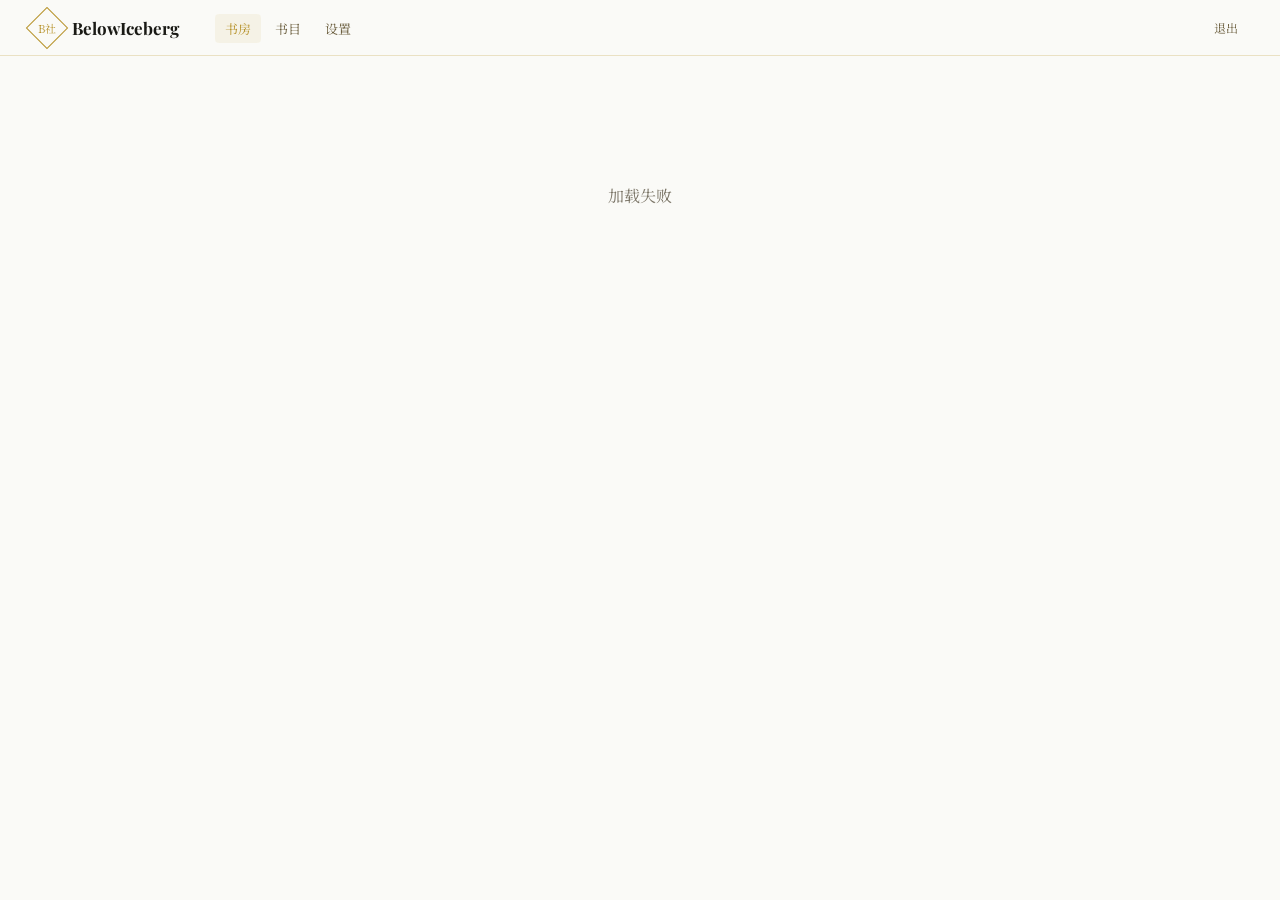
==== library/index.html @ ac719708 "feat(library): wire /library/ to /api/library (continue reading, stats, my notes)" ====
<!DOCTYPE html>
<html lang="zh">
<head>
<meta charset="UTF-8">
<meta name="viewport" content="width=device-width, initial-scale=1.0">
<title>B社 · 你的书房 · Library</title>
<link rel="stylesheet" href="styles.css">
</head>
<body>
<nav class="lib-nav">
  <a href="/" class="lib-brand">
    <div class="seal"><span>B社</span></div>
    <span class="brand-en">BelowIceberg</span>
  </a>
  <ul class="lib-nav-links">
    <li><a href="/library" class="active">书房</a></li>
    <li><a href="/">书目</a></li>
    <li><a href="/settings">设置</a></li>
  </ul>
  <a href="#" id="lib-logout" class="lib-nav-cta">退出</a>
</nav>

<main class="lib-page">
  <div id="lib-loading" style="text-align:center;padding:80px 20px;color:#7a7466">加载中…</div>
  <div id="lib-root" hidden></div>
</main>

<script>
(async () => {
  const r = await fetch('/api/library', { credentials: 'same-origin' });
  if (r.status === 401) { location.href = '/login/?next=/library/'; return; }
  if (!r.ok) { document.getElementById('lib-loading').textContent = '加载失败'; return; }
  const data = await r.json();
  document.getElementById('lib-loading').remove();
  const root = document.getElementById('lib-root');
  root.hidden = false;

  // Continue reading
  const cur = data.current;
  const continueHtml = cur
    ? `<section class="lib-continue">
         <div class="lib-eyebrow">CONTINUE · 继续阅读</div>
         <h2 class="lib-cur-title">${escapeHtml(cur.book_slug.replace('gatsby','The Great Gatsby'))}</h2>
         <p class="lib-cur-pos">第 ${cur.chapter} 章 · 第 ${cur.section} 节</p>
         <a class="lib-cta" href="/${cur.book_slug}#ch${cur.chapter}s${cur.section}">继续阅读 →</a>
       </section>`
    : `<section class="lib-continue lib-empty">
         <p>你还没有开始阅读。<a href="/gatsby">从《了不起的盖茨比》开始 →</a></p>
       </section>`;

  // Stats
  const s = data.stats;
  const statsHtml = `
    <section class="lib-stats">
      <div><span class="num">${s.sessions}</span><span class="lbl">阅读天数</span></div>
      <div><span class="num">${s.streak_days}</span><span class="lbl">连续阅读</span></div>
      <div><span class="num">${data.all_my_notes.length}</span><span class="lbl">我的注解</span></div>
    </section>`;

  // Notes
  const byBook = {};
  for (const n of data.all_my_notes) (byBook[n.book_slug] ||= []).push(n);
  const notesHtml = Object.keys(byBook).length === 0
    ? `<section class="lib-notes lib-empty"><p>暂无注解。在书中选中文字后调用 AI 即可保存。</p></section>`
    : `<section class="lib-notes">
         <div class="lib-eyebrow">MY NOTES · 我的注解</div>
         ${Object.entries(byBook).map(([slug, list]) => `
           <h3 class="lib-notes-book">${escapeHtml(slug)}</h3>
           <ul class="lib-notes-list">
             ${list.map(n => `
               <li class="lib-note lib-note-${n.category}">
                 <span class="lib-note-cat">${({vocab:'词汇',grammar:'语法',structure:'句子结构'})[n.category]}</span>
                 <span class="lib-note-term">${escapeHtml(n.selectedText)}</span>
                 <div class="lib-note-body">${escapeHtml(n.responseMarkdown).slice(0,240)}${n.responseMarkdown.length > 240 ? '…' : ''}</div>
                 <a class="lib-note-src" href="/${slug}#${n.paraId}">跳转到原文 →</a>
               </li>`).join('')}
           </ul>`).join('')}
       </section>`;

  root.innerHTML = continueHtml + statsHtml + notesHtml;

  document.getElementById('lib-logout').onclick = async (e) => {
    e.preventDefault();
    await fetch('/api/auth/logout', { method:'POST', credentials:'same-origin' });
    location.href = '/';
  };
})();

function escapeHtml(s){return String(s).replace(/[&<>"']/g,c=>({'&':'&amp;','<':'&lt;','>':'&gt;','"':'&quot;',"'":'&#39;'}[c]));}
</script>
</body>
</html>
---- library/styles.css ----
/* Library page — extends home/styles.css with library-specific bits. */
@import url('https://fonts.googleapis.com/css2?family=Playfair+Display:ital,wght@0,400;0,700;1,400&family=Lora:ital,wght@0,400;0,500;1,400&family=Noto+Serif+SC:wght@300;400;700&family=JetBrains+Mono:wght@400;500&display=swap');

:root {
  --bg: #fafaf7; --bg2: #f2efe7; --bg3: #e8e4d8; --bg4: #ded9cb;
  --gold: #b8942e; --gold-dim: rgba(184,148,46,0.40);
  --gold-mid: rgba(184,148,46,0.18); --gold-pale: rgba(184,148,46,0.08);
  --border: rgba(184,148,46,0.25);
  --ink: #1a1a15; --text: #2d2a20; --text2: #6b5e3e; --text3: #a89870;
  --vocab: #3a7bb5; --gram: #3a8b5e; --syntax: #7a4f9b;
  --lit: #c45a3a; --cult: #3a7a8b; --style-c: #7a7a3a;
}

* { box-sizing: border-box; margin: 0; padding: 0; }
html, body {
  background: var(--bg); color: var(--text);
  font-family: 'Lora','Noto Serif SC',serif;
  min-height: 100vh;
}

/* Nav — same shape as the home page nav */
.lb-nav {
  position: sticky; top: 0; z-index: 100;
  height: 56px;
  display: flex; align-items: center; gap: 18px;
  padding: 0 32px;
  border-bottom: 0.5px solid var(--border);
  background: rgba(250,250,247,0.92);
  backdrop-filter: blur(12px);
}
.lb-nav .seal {
  width: 30px; height: 30px;
  border: 1px solid var(--gold); transform: rotate(45deg);
  display: flex; align-items: center; justify-content: center;
}
.lb-nav .seal span {
  font-family: 'Noto Serif SC',serif; font-size: 11px;
  color: var(--gold); transform: rotate(-45deg);
  letter-spacing: -0.02em;
}
.lb-nav .brand-en {
  font-family: 'Playfair Display',serif;
  font-size: 17px; font-weight: 700; color: var(--ink);
  margin-left: 10px;
}
.lb-nav .links {
  display: flex; gap: 4px; margin-left: 18px;
}
.lb-nav .links a {
  font-family: 'Noto Serif SC',serif;
  font-size: 13px; color: var(--text2);
  padding: 5px 10px; border-radius: 4px;
  text-decoration: none; cursor: pointer;
  transition: color 0.18s, background 0.18s;
}
.lb-nav .links a:hover { color: var(--gold); background: var(--gold-pale); }
.lb-nav .links a.active { color: var(--gold); background: var(--gold-pale); }
.lb-nav .user {
  margin-left: auto;
  display: flex; align-items: center; gap: 10px;
}
.lb-nav .user .name {
  font-family: 'Noto Serif SC',serif; font-size: 12px;
  color: var(--text2); letter-spacing: 0.05em;
}
.lb-nav .avatar {
  width: 30px; height: 30px; border-radius: 50%;
  background: linear-gradient(150deg, #e8d8b8, #b8942e);
  display: flex; align-items: center; justify-content: center;
  color: var(--bg); font-family: 'Playfair Display',serif;
  font-size: 12px; font-weight: 700; border: 0.5px solid var(--border);
}

/* Page wrap with parchment texture */
.lb-page {
  position: relative;
  background:
    radial-gradient(ellipse at 50% 5%, rgba(184,148,46,0.06) 0%, transparent 60%),
    var(--bg);
}
.lb-page::before {
  content: ''; position: absolute; inset: 0; pointer-events: none;
  background-image: repeating-linear-gradient(0deg, transparent, transparent 60px,
    rgba(184,148,46,0.03) 60px, rgba(184,148,46,0.03) 61px);
}
.lb-wrap {
  position: relative; z-index: 1;
  max-width: 1120px; margin: 0 auto;
  padding: 48px 32px 64px;
  display: flex; flex-direction: column; gap: 36px;
}

/* Header */
.lb-header { display: flex; flex-direction: column; gap: 8px; }
.lb-eyebrow {
  font-family: 'JetBrains Mono',monospace;
  font-size: 11px; letter-spacing: 0.25em;
  text-transform: uppercase; color: var(--gold);
}
.lb-h1 {
  font-family: 'Playfair Display',serif; font-weight: 700;
  font-size: 44px; color: var(--ink);
  letter-spacing: -0.02em; line-height: 1.05;
}
.lb-h1-zh {
  font-family: 'Noto Serif SC',serif;
  font-size: 15px; color: var(--gold);
  letter-spacing: 0.18em;
}

/* Filter chips */
.lb-chips {
  display: flex; gap: 6px; flex-wrap: wrap;
  border-bottom: 0.5px solid var(--border);
  padding-bottom: 14px;
}
.lb-chip {
  font-family: 'Noto Serif SC',serif;
  font-size: 13px; color: var(--text2);
  padding: 7px 14px; border-radius: 4px;
  background: transparent;
  border: 0.5px solid var(--border);
  cursor: pointer; user-select: none;
  white-space: nowrap;
  display: inline-flex; align-items: center; gap: 6px;
  transition: color 0.18s, background 0.18s, border-color 0.18s;
}
.lb-chip:hover { color: var(--gold); border-color: var(--gold); }
.lb-chip.active {
  color: var(--bg); background: var(--gold); border-color: var(--gold);
}
.lb-chip .count {
  font-family: 'JetBrains Mono',monospace;
  font-size: 10px; letter-spacing: 0.08em;
  opacity: 0.7;
}

/* Section block (header + content) */
.lb-section { display: flex; flex-direction: column; gap: 18px; }
.lb-sec-head {
  display: flex; align-items: baseline; gap: 14px;
  padding-bottom: 8px;
  border-bottom: 0.5px solid var(--border);
}
.lb-sec-head .num {
  font-family: 'Playfair Display',serif;
  font-size: 11px; color: var(--gold);
  letter-spacing: 0.25em; text-transform: uppercase;
  white-space: nowrap;
}
.lb-sec-head .name {
  font-family: 'Noto Serif SC',serif;
  font-size: 15px; color: var(--ink);
  white-space: nowrap;
}
.lb-sec-head .meta {
  margin-left: auto;
  font-family: 'JetBrains Mono',monospace;
  font-size: 10px; color: var(--text3); letter-spacing: 0.1em;
  white-space: nowrap;
}

/* Currently-reading hero */
.lb-hero {
  display: grid; grid-template-columns: 240px 1fr;
  gap: 36px; align-items: start;
}
.lb-cover {
  aspect-ratio: 2/3; border-radius: 8px; overflow: hidden;
  position: relative; border: 0.5px solid var(--border);
  box-shadow: -3px 3px 0 var(--gold-dim), 0 12px 40px rgba(44,36,20,0.15);
}
.lb-cover img {
  position: absolute; inset: 0; width: 100%; height: 100%;
  object-fit: cover;
}
.lb-cover .plate {
  position: absolute; left: 9%; right: 9%; bottom: 13%;
  background: rgba(250,250,247,0.95);
  border: 0.5px solid var(--border);
  border-radius: 4px; padding: 10px 12px;
  text-align: center;
  box-shadow: 0 2px 12px rgba(44,36,20,0.18);
  backdrop-filter: blur(2px);
}
.lb-cover .plate .en {
  font-family: 'Playfair Display',serif;
  font-size: 13px; font-weight: 700; color: var(--ink);
  line-height: 1.2;
}
.lb-cover .plate .zh {
  font-family: 'Noto Serif SC',serif;
  font-size: 9px; color: var(--gold);
  letter-spacing: 0.1em; margin-top: 3px;
}

.lb-hero-meta { display: flex; flex-direction: column; gap: 18px; }
.lb-hero-meta .title-en {
  font-family: 'Playfair Display',serif; font-weight: 700;
  font-size: 32px; color: var(--ink); letter-spacing: -0.01em;
  line-height: 1.1;
}
.lb-hero-meta .title-zh {
  font-family: 'Noto Serif SC',serif;
  font-size: 14px; color: var(--gold);
  letter-spacing: 0.15em; margin-top: 4px;
}
.lb-hero-meta .author {
  font-family: 'Lora',serif; font-style: italic;
  font-size: 13px; color: var(--text2); margin-top: 4px;
}
.lb-hero-meta .cursor {
  font-family: 'Noto Serif SC',serif;
  font-size: 13px; color: var(--text2); line-height: 1.7;
}
.lb-hero-meta .cursor strong {
  color: var(--ink); font-weight: 700;
}

/* Chapter meter */
.lb-meter { display: flex; flex-direction: column; gap: 8px; }
.lb-meter .row { display: flex; gap: 4px; align-items: center; }
.lb-meter .seg {
  height: 6px; border-radius: 2px; flex: 1;
  background: var(--bg3);
  position: relative; overflow: hidden;
}
.lb-meter .seg.done { background: var(--gold); }
.lb-meter .seg.now::after {
  content: ''; position: absolute; inset: 0;
  background: linear-gradient(to right, var(--gold) 0%, var(--gold) 65%, transparent 65%);
}
.lb-meter .meta {
  display: flex; justify-content: space-between;
  font-family: 'JetBrains Mono',monospace;
  font-size: 10px; color: var(--text3); letter-spacing: 0.1em;
}

/* CTAs */
.lb-ctas { display: flex; gap: 12px; flex-wrap: wrap; align-items: center; }
.lb-cta {
  display: inline-flex; align-items: center; gap: 8px;
  font-family: 'Noto Serif SC',serif;
  font-size: 14px; color: var(--bg);
  background: var(--gold);
  padding: 11px 22px; border-radius: 4px;
  text-decoration: none; cursor: pointer; border: none;
  transition: opacity 0.18s, transform 0.18s;
  white-space: nowrap;
}
.lb-cta:hover { opacity: 0.88; transform: translateY(-2px); }
.lb-cta-outline {
  background: transparent; color: var(--text);
  border: 0.5px solid var(--border);
}
.lb-cta-outline:hover { border-color: var(--gold); background: var(--gold-pale); }
.lb-cta-small { padding: 7px 14px; font-size: 12px; }

/* Shelf row for upcoming/finished books */
.lb-shelf {
  display: grid; grid-template-columns: repeat(4, 1fr); gap: 22px;
}
.lb-shelf .book {
  display: flex; flex-direction: column; gap: 10px;
}
.lb-shelf .ph {
  aspect-ratio: 2/3; border-radius: 8px; overflow: hidden;
  position: relative; border: 0.5px solid var(--border);
  box-shadow: -3px 3px 0 var(--gold-dim), 0 8px 24px rgba(44,36,20,0.1);
  display: flex; flex-direction: column; align-items: center; justify-content: center;
  text-align: center; padding: 18px;
  opacity: 0.75;
  transition: opacity 0.2s, transform 0.2s;
  cursor: pointer;
}
.lb-shelf .book:hover .ph { opacity: 1; transform: translateY(-3px); }
.lb-shelf .ph.tint-henry  { background: linear-gradient(150deg,#f0f0e8 0%,#e8e8d8 60%,#d8d8c0 100%); }
.lb-shelf .ph.tint-sun    { background: linear-gradient(150deg,#f5ede0 0%,#edd8c0 60%,#e0c8a8 100%); }
.lb-shelf .ph.tint-falcon { background: linear-gradient(150deg,#e8f0ee 0%,#d0e8e0 60%,#b8d8cc 100%); }
.lb-shelf .ph .en {
  font-family: 'Playfair Display',serif; font-weight: 700;
  font-size: 15px; color: var(--ink); line-height: 1.3;
}
.lb-shelf .ph .zh {
  font-family: 'Noto Serif SC',serif; font-size: 11px;
  color: var(--gold); letter-spacing: 0.08em; margin-top: 5px;
}
.lb-shelf .ph .soon {
  position: absolute; bottom: 12px; left: 0; right: 0; text-align: center;
  font-family: 'JetBrains Mono',monospace;
  font-size: 9px; letter-spacing: 0.18em;
  text-transform: uppercase; color: var(--text3);
}
.lb-shelf .meta {
  display: flex; flex-direction: column; gap: 2px;
}
.lb-shelf .meta .en {
  font-family: 'Lora',serif; font-size: 13px;
  color: var(--text); font-weight: 500;
}
.lb-shelf .meta .zh {
  font-family: 'Noto Serif SC',serif; font-size: 11px;
  color: var(--text2); letter-spacing: 0.05em;
}

/* Stats strip */
.lb-stats {
  display: grid; grid-template-columns: repeat(4, 1fr); gap: 14px;
}
.lb-stat {
  background: var(--bg2);
  border: 0.5px solid var(--border);
  border-radius: 8px;
  padding: 18px 20px;
  display: flex; flex-direction: column; gap: 4px;
}
.lb-stat .num {
  font-family: 'Playfair Display',serif; font-weight: 700;
  font-size: 30px; color: var(--ink); line-height: 1;
}
.lb-stat .num small {
  font-family: 'JetBrains Mono',monospace;
  font-size: 13px; color: var(--text3); margin-left: 4px;
  font-weight: 400; letter-spacing: 0.05em;
}
.lb-stat .lbl {
  font-family: 'Noto Serif SC',serif;
  font-size: 12px; color: var(--text2); letter-spacing: 0.05em;
}

/* Bookmarks list */
.lb-bms {
  display: grid; grid-template-columns: 1fr 1fr; gap: 14px;
}
.lb-bm {
  background: var(--bg2);
  border: 0.5px solid var(--border);
  border-radius: 8px;
  padding: 16px 18px;
  display: flex; flex-direction: column; gap: 8px;
  cursor: pointer;
  transition: border-color 0.18s, transform 0.18s, box-shadow 0.18s;
}
.lb-bm:hover {
  border-color: var(--gold);
  transform: translateY(-2px);
  box-shadow: 0 8px 24px rgba(184,148,46,0.1);
}
.lb-bm .row { display: flex; align-items: center; gap: 8px; }
.lb-bm .tag {
  font-family: 'JetBrains Mono',monospace;
  font-size: 9.5px; letter-spacing: 0.18em;
  text-transform: uppercase;
  padding: 2px 7px; border-radius: 3px;
  color: rgba(255,255,255,0.95);
}
.lb-bm .tag.vocab { background: var(--vocab); }
.lb-bm .tag.gram  { background: var(--gram); }
.lb-bm .tag.lit   { background: var(--lit); }
.lb-bm .tag.cult  { background: var(--cult); }
.lb-bm .src {
  font-family: 'JetBrains Mono',monospace;
  font-size: 9.5px; color: var(--text3);
  letter-spacing: 0.08em; margin-left: auto;
  white-space: nowrap;
}
.lb-bm .term {
  font-family: 'Lora','Noto Serif SC',serif;
  font-size: 15px; font-weight: 500; color: var(--ink);
  line-height: 1.3;
}
.lb-bm .body {
  font-family: 'Noto Serif SC',serif;
  font-size: 12.5px; color: var(--text2); line-height: 1.65;
  display: -webkit-box; -webkit-line-clamp: 2; -webkit-box-orient: vertical;
  overflow: hidden;
}

@media (max-width: 900px) {
  .lb-hero { grid-template-columns: 1fr; }
  .lb-shelf { grid-template-columns: repeat(2, 1fr); }
  .lb-stats { grid-template-columns: repeat(2, 1fr); }
  .lb-bms { grid-template-columns: 1fr; }
}

/* Overrides for the wired version */
body { margin: 0; font-family: 'Lora','Noto Serif SC',serif; background: #fafaf7; color: #2d2a20; }
.lib-nav { position: sticky; top: 0; height: 56px; display: flex; align-items: center; gap: 18px;
  padding: 0 32px; border-bottom: 0.5px solid rgba(184,148,46,0.25);
  background: rgba(250,250,247,0.92); backdrop-filter: blur(12px); z-index: 50; }
.lib-brand { display: flex; align-items: center; gap: 10px; text-decoration: none; color: inherit; }
.lib-nav .seal { width: 30px; height: 30px; border: 1px solid #b8942e; transform: rotate(45deg);
  display: flex; align-items: center; justify-content: center; }
.lib-nav .seal span { font-family: 'Noto Serif SC',serif; font-size: 11px; color: #b8942e;
  transform: rotate(-45deg); letter-spacing: -0.02em; }
.lib-nav .brand-en { font-family: 'Playfair Display',serif; font-size: 17px; font-weight: 700; color: #1a1a15; }
.lib-nav-links { display: flex; gap: 4px; margin-left: 18px; list-style: none; padding: 0; }
.lib-nav-links a { font-family: 'Noto Serif SC',serif; font-size: 13px; color: #6b5e3e;
  padding: 5px 10px; border-radius: 4px; text-decoration: none; }
.lib-nav-links a.active { color: #b8942e; background: rgba(184,148,46,0.08); }
.lib-nav-cta { margin-left: auto; font-family: 'Noto Serif SC',serif; font-size: 12px;
  color: #6b5e3e; text-decoration: none; padding: 5px 10px; }
.lib-page { max-width: 760px; margin: 0 auto; padding: 48px 32px 80px; }
.lib-eyebrow { font-family: 'JetBrains Mono',monospace; font-size: 10px;
  letter-spacing: 0.25em; text-transform: uppercase; color: #b8942e; margin-bottom: 8px; }
.lib-continue { padding: 24px 0; border-bottom: 0.5px solid rgba(184,148,46,0.25); margin-bottom: 24px; }
.lib-cur-title { font-family: 'Playfair Display',serif; font-size: 28px; margin: 0 0 6px; }
.lib-cur-pos { font-family: 'Noto Serif SC',serif; color: #6b5e3e; margin: 0 0 16px; }
.lib-cta { display: inline-block; background: #b8942e; color: #fafaf7; padding: 8px 18px;
  border-radius: 4px; text-decoration: none; font-family: 'Noto Serif SC',serif; font-size: 13px; }
.lib-empty { color: #7a7466; font-style: italic; }
.lib-stats { display: flex; gap: 32px; padding: 20px 0; border-bottom: 0.5px solid rgba(184,148,46,0.25); margin-bottom: 24px; }
.lib-stats > div { display: flex; flex-direction: column; }
.lib-stats .num { font-family: 'Playfair Display',serif; font-size: 32px; font-weight: 700; color: #1a1a15; }
.lib-stats .lbl { font-family: 'Noto Serif SC',serif; font-size: 12px; color: #6b5e3e; }
.lib-notes-book { font-family: 'Playfair Display',serif; font-size: 16px; margin: 24px 0 8px; color: #1a1a15; }
.lib-notes-list { list-style: none; padding: 0; margin: 0; }
.lib-note { padding: 12px 14px; border-left: 3px solid #b8942e; background: #f7f3e9;
  margin-bottom: 10px; border-radius: 0 4px 4px 0; }
.lib-note-vocab { border-left-color: #3a7bb5; }
.lib-note-grammar { border-left-color: #3a8b5e; }
.lib-note-structure { border-left-color: #7a4f9b; }
.lib-note-cat { font-family: 'JetBrains Mono',monospace; font-size: 10px;
  background: #1a1a15; color: #fafaf7; padding: 2px 6px; border-radius: 3px; margin-right: 8px; }
.lib-note-term { font-family: 'Lora',serif; font-weight: 600; color: #1a1a15; }
.lib-note-body { margin: 6px 0; color: #2d2a20; font-size: 14px; }
.lib-note-src { font-family: 'Noto Serif SC',serif; font-size: 11px; color: #6b5e3e; text-decoration: none; }
.lib-note-src:hover { color: #b8942e; }
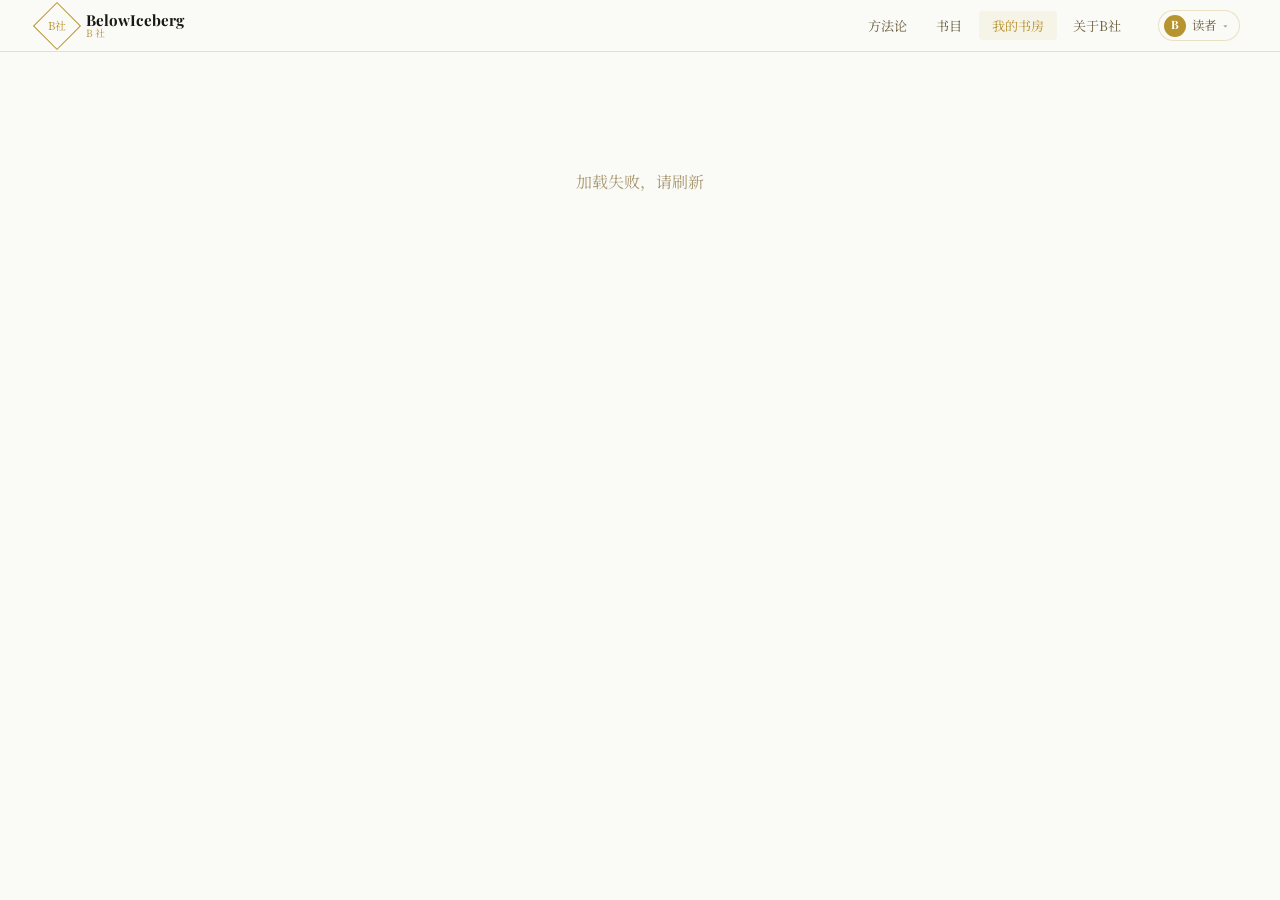
==== commit 49744021: "feat(library): redesign — 3 tabs, uniform cover-card grid, hardcoded want-to-read list" ====
--- a/library/index.html
+++ b/library/index.html
@@ -1,92 +1,210 @@
 <!DOCTYPE html>
-<html lang="zh">
+<html lang="zh-CN">
 <head>
 <meta charset="UTF-8">
 <meta name="viewport" content="width=device-width, initial-scale=1.0">
-<title>B社 · 你的书房 · Library</title>
+<title>我的书房 · BelowIceberg · B社</title>
+<link href="https://fonts.googleapis.com/css2?family=Playfair+Display:ital,wght@0,400;0,700;1,400&family=Lora:ital,wght@0,400;0,500;1,400&family=Noto+Serif+SC:wght@300;400;700&family=JetBrains+Mono:wght@400;500&display=swap" rel="stylesheet">
 <link rel="stylesheet" href="styles.css">
 </head>
 <body>
-<nav class="lib-nav">
-  <a href="/" class="lib-brand">
-    <div class="seal"><span>B社</span></div>
-    <span class="brand-en">BelowIceberg</span>
+
+<nav class="nav">
+  <a href="/" class="nav-logo">
+    <div class="nav-seal"><span>B社</span></div>
+    <div class="nav-brand">
+      <span class="nav-brand-en">BelowIceberg</span>
+      <span class="nav-brand-zh">B社</span>
+    </div>
   </a>
-  <ul class="lib-nav-links">
-    <li><a href="/library" class="active">书房</a></li>
-    <li><a href="/">书目</a></li>
-    <li><a href="/settings">设置</a></li>
+  <ul class="nav-links">
+    <li><a href="/#method">方法论</a></li>
+    <li><a href="/books/">书目</a></li>
+    <li><a href="/library/" class="active">我的书房</a></li>
+    <li><a href="/#about">关于B社</a></li>
   </ul>
-  <a href="#" id="lib-logout" class="lib-nav-cta">退出</a>
+  <a href="/settings/" class="nav-user-chip" id="nav-user-chip" hidden>
+    <div class="av" id="nav-user-av">B</div>
+    <span class="uname" id="nav-user-name">读者</span>
+    <span class="caret">▾</span>
+  </a>
 </nav>
 
-<main class="lib-page">
-  <div id="lib-loading" style="text-align:center;padding:80px 20px;color:#7a7466">加载中…</div>
-  <div id="lib-root" hidden></div>
+<main class="lib">
+  <div id="lib-loading" class="lib-loading">加载中…</div>
+  <div id="lib-root" hidden>
+    <div class="lib-tabs">
+      <div class="lib-tab active" data-tab="reading">正在阅读<span class="count" id="cnt-reading">0</span></div>
+      <div class="lib-tab" data-tab="want">想读<span class="count" id="cnt-want">0</span></div>
+      <div class="lib-tab" data-tab="done">已读完<span class="count" id="cnt-done">0</span></div>
+    </div>
+
+    <!-- Reading tab -->
+    <div class="lib-tab-panel" data-panel="reading">
+      <div class="lib-section-header">
+        <span class="lib-eyebrow">CURRENTLY READING · 正在阅读</span>
+      </div>
+      <div id="reading-grid" class="lib-grid"></div>
+      <div id="reading-empty" class="lib-empty" hidden>
+        <p>你还没有开始阅读。</p>
+        <p style="margin-top:0.5rem"><a href="/gatsby">从《了不起的盖茨比》开始 →</a></p>
+      </div>
+    </div>
+
+    <!-- Want-to-read tab -->
+    <div class="lib-tab-panel" data-panel="want" hidden>
+      <div class="lib-section-header">
+        <div><span class="lib-eyebrow">WANT TO READ · 想读</span><span class="lib-section-title">B社系列下一批书目</span></div>
+        <span class="lib-section-count" id="want-count-label">3 部即将上架</span>
+      </div>
+      <div id="want-grid" class="lib-grid"></div>
+    </div>
+
+    <!-- Done tab -->
+    <div class="lib-tab-panel" data-panel="done" hidden>
+      <div class="lib-section-header">
+        <span class="lib-eyebrow">FINISHED · 已读完</span>
+      </div>
+      <div class="lib-empty">
+        <p>你还没有完成任何书目。</p>
+      </div>
+    </div>
+  </div>
 </main>
 
 <script>
+// Book metadata — slug → display info + cover class. Mirrors the homepage 现有书目 data.
+const BOOK_META = {
+  'gatsby': {
+    title_en: 'The Great Gatsby',
+    title_zh: '了不起的盖茨比',
+    author: 'F. Scott Fitzgerald',
+    cover_class: 'bc-gatsby',
+    gradient: 'linear-gradient(155deg,#f0e8d5,#e2d8c0)',
+    chapters: 9
+  }
+};
+
+// Want-to-read — hardcoded for Plan A (Task 7 decision). Plan B replaces with /api/books?status=draft.
+const WANT_TO_READ = [
+  { title_en: 'O. Henry Short Stories', title_zh: '欧·亨利短篇精选', author: 'O. Henry',
+    gradient: 'linear-gradient(155deg,#f5f0e8,#ede6d6)' },
+  { title_en: 'The Sun Also Rises', title_zh: '太阳照常升起', author: 'Ernest Hemingway',
+    gradient: 'linear-gradient(155deg,#f5e8d8,#eddcc8)' },
+  { title_en: 'The Maltese Falcon', title_zh: '马耳他之鹰', author: 'Dashiell Hammett',
+    gradient: 'linear-gradient(155deg,#e0eee8,#d0e2da)' }
+];
+
+function escapeHtml(s) {
+  return String(s).replace(/[&<>"']/g, c => ({ '&':'&amp;','<':'&lt;','>':'&gt;','"':'&quot;',"'":'&#39;' }[c]));
+}
+
+function meta(slug) {
+  return BOOK_META[slug] || { title_en: slug, title_zh: slug, author: '', gradient: 'linear-gradient(155deg,#e8e4d8,#d4cdb4)', chapters: 1 };
+}
+
+function readingCardHtml(book) {
+  const m = meta(book.book_slug);
+  const totalSections = m.chapters * 10; // rough estimate; replaced when real chapter metadata lands
+  const doneSections = Math.max(1, (book.chapter - 1) * 10 + book.section);
+  const pct = Math.min(100, Math.round(100 * doneSections / Math.max(1, totalSections)));
+  return `
+    <a class="lib-card" href="/${escapeHtml(book.book_slug)}#ch${book.chapter}s${book.section}">
+      <div class="lib-cover" style="background:${m.gradient}">
+        <div class="lib-cover-inner">
+          <div class="ct">${escapeHtml(m.title_en)}</div>
+          <div class="cz">${escapeHtml(m.title_zh)}</div>
+        </div>
+        <div class="lib-progress">
+          <div class="pos">第 ${book.chapter} 章 · 第 ${book.section} 节</div>
+          <div class="lib-bar"><div class="lib-bar-fill" style="width:${pct}%"></div></div>
+          <div class="lib-row"><span>Ch.${book.chapter} · ${book.section}/10</span><span>${pct}%</span></div>
+        </div>
+      </div>
+      <div class="lib-meta">
+        <div class="mt">${escapeHtml(m.title_en)}</div>
+        <div class="ms">${escapeHtml(m.title_zh)} · ${escapeHtml(m.author)}</div>
+      </div>
+    </a>`;
+}
+
+function wantCardHtml(b) {
+  return `
+    <div class="lib-card">
+      <div class="lib-cover" style="background:${b.gradient}">
+        <div class="lib-cover-inner">
+          <div class="ct">${escapeHtml(b.title_en)}</div>
+          <div class="cz">${escapeHtml(b.title_zh)}</div>
+        </div>
+        <div class="lib-soon-badge">即将上架</div>
+      </div>
+      <div class="lib-meta">
+        <div class="mt">${escapeHtml(b.title_en)}</div>
+        <div class="ms">${escapeHtml(b.title_zh)} · ${escapeHtml(b.author)}</div>
+      </div>
+    </div>`;
+}
+
+function renderReading(books) {
+  const grid = document.getElementById('reading-grid');
+  const empty = document.getElementById('reading-empty');
+  document.getElementById('cnt-reading').textContent = books.length;
+  if (books.length === 0) { grid.innerHTML = ''; empty.hidden = false; return; }
+  empty.hidden = true;
+  grid.innerHTML = books.map(readingCardHtml).join('');
+}
+
+function renderWant(items) {
+  document.getElementById('cnt-want').textContent = items.length;
+  document.getElementById('want-count-label').textContent = `${items.length} 部即将上架`;
+  document.getElementById('want-grid').innerHTML = items.map(wantCardHtml).join('');
+}
+
+function setUserChip(u) {
+  const chip = document.getElementById('nav-user-chip');
+  chip.hidden = false;
+  const name = u.display_name || u.email || '读者';
+  document.getElementById('nav-user-name').textContent = name;
+  const initial = (name.charCodeAt(0) < 128 ? name[0] : 'B').toUpperCase();
+  document.getElementById('nav-user-av').textContent = initial;
+}
+
+function wireTabs() {
+  const tabs = document.querySelectorAll('.lib-tab');
+  const panels = document.querySelectorAll('.lib-tab-panel');
+  tabs.forEach(t => {
+    t.addEventListener('click', () => {
+      tabs.forEach(x => x.classList.remove('active'));
+      t.classList.add('active');
+      const which = t.dataset.tab;
+      panels.forEach(p => { p.hidden = p.dataset.panel !== which; });
+    });
+  });
+}
+
 (async () => {
+  // Fetch library data; redirect to login if not authed
   const r = await fetch('/api/library', { credentials: 'same-origin' });
   if (r.status === 401) { location.href = '/login/?next=/library/'; return; }
-  if (!r.ok) { document.getElementById('lib-loading').textContent = '加载失败'; return; }
+  if (!r.ok) {
+    document.getElementById('lib-loading').textContent = '加载失败，请刷新';
+    return;
+  }
   const data = await r.json();
+
+  // Also fetch /api/me for the nav chip (we already know user is logged in)
+  try {
+    const me = await fetch('/api/me', { credentials: 'same-origin' });
+    if (me.ok) setUserChip(await me.json());
+  } catch (_) {}
+
   document.getElementById('lib-loading').remove();
-  const root = document.getElementById('lib-root');
-  root.hidden = false;
-
-  // Continue reading
-  const cur = data.current;
-  const continueHtml = cur
-    ? `<section class="lib-continue">
-         <div class="lib-eyebrow">CONTINUE · 继续阅读</div>
-         <h2 class="lib-cur-title">${escapeHtml(cur.book_slug.replace('gatsby','The Great Gatsby'))}</h2>
-         <p class="lib-cur-pos">第 ${cur.chapter} 章 · 第 ${cur.section} 节</p>
-         <a class="lib-cta" href="/${cur.book_slug}#ch${cur.chapter}s${cur.section}">继续阅读 →</a>
-       </section>`
-    : `<section class="lib-continue lib-empty">
-         <p>你还没有开始阅读。<a href="/gatsby">从《了不起的盖茨比》开始 →</a></p>
-       </section>`;
-
-  // Stats
-  const s = data.stats;
-  const statsHtml = `
-    <section class="lib-stats">
-      <div><span class="num">${s.sessions}</span><span class="lbl">阅读天数</span></div>
-      <div><span class="num">${s.streak_days}</span><span class="lbl">连续阅读</span></div>
-      <div><span class="num">${data.all_my_notes.length}</span><span class="lbl">我的注解</span></div>
-    </section>`;
-
-  // Notes
-  const byBook = {};
-  for (const n of data.all_my_notes) (byBook[n.book_slug] ||= []).push(n);
-  const notesHtml = Object.keys(byBook).length === 0
-    ? `<section class="lib-notes lib-empty"><p>暂无注解。在书中选中文字后调用 AI 即可保存。</p></section>`
-    : `<section class="lib-notes">
-         <div class="lib-eyebrow">MY NOTES · 我的注解</div>
-         ${Object.entries(byBook).map(([slug, list]) => `
-           <h3 class="lib-notes-book">${escapeHtml(slug)}</h3>
-           <ul class="lib-notes-list">
-             ${list.map(n => `
-               <li class="lib-note lib-note-${n.category}">
-                 <span class="lib-note-cat">${({vocab:'词汇',grammar:'语法',structure:'句子结构'})[n.category]}</span>
-                 <span class="lib-note-term">${escapeHtml(n.selectedText)}</span>
-                 <div class="lib-note-body">${escapeHtml(n.responseMarkdown).slice(0,240)}${n.responseMarkdown.length > 240 ? '…' : ''}</div>
-                 <a class="lib-note-src" href="/${slug}#${n.paraId}">跳转到原文 →</a>
-               </li>`).join('')}
-           </ul>`).join('')}
-       </section>`;
-
-  root.innerHTML = continueHtml + statsHtml + notesHtml;
-
-  document.getElementById('lib-logout').onclick = async (e) => {
-    e.preventDefault();
-    await fetch('/api/auth/logout', { method:'POST', credentials:'same-origin' });
-    location.href = '/';
-  };
+  document.getElementById('lib-root').hidden = false;
+
+  renderReading(data.books_in_progress || []);
+  renderWant(WANT_TO_READ);
+  wireTabs();
 })();
-
-function escapeHtml(s){return String(s).replace(/[&<>"']/g,c=>({'&':'&amp;','<':'&lt;','>':'&gt;','"':'&quot;',"'":'&#39;'}[c]));}
 </script>
 </body>
 </html>
--- a/library/styles.css
+++ b/library/styles.css
@@ -1,428 +1,116 @@
-/* Library page — extends home/styles.css with library-specific bits. */
-@import url('https://fonts.googleapis.com/css2?family=Playfair+Display:ital,wght@0,400;0,700;1,400&family=Lora:ital,wght@0,400;0,500;1,400&family=Noto+Serif+SC:wght@300;400;700&family=JetBrains+Mono:wght@400;500&display=swap');
+:root {
+  --bg:#fafaf7;--bg2:#f2efe7;--bg3:#e8e4d8;--bg4:#ded9cb;
+  --gold:#b8942e;--gold-dim:rgba(184,148,46,0.4);
+  --gold-pale:rgba(184,148,46,0.08);
+  --text:#2d2a20;--text2:#6b5e3e;--text3:#a89870;--ink:#1a1a15;
+  --border:rgba(184,148,46,0.25);--r:8px;
+}
+*,*::before,*::after{box-sizing:border-box;margin:0;padding:0}
+body{background:var(--bg);color:var(--text);font-family:'Lora','Noto Serif SC',Georgia,serif;line-height:1.8;}
 
-:root {
-  --bg: #fafaf7; --bg2: #f2efe7; --bg3: #e8e4d8; --bg4: #ded9cb;
-  --gold: #b8942e; --gold-dim: rgba(184,148,46,0.40);
-  --gold-mid: rgba(184,148,46,0.18); --gold-pale: rgba(184,148,46,0.08);
-  --border: rgba(184,148,46,0.25);
-  --ink: #1a1a15; --text: #2d2a20; --text2: #6b5e3e; --text3: #a89870;
-  --vocab: #3a7bb5; --gram: #3a8b5e; --syntax: #7a4f9b;
-  --lit: #c45a3a; --cult: #3a7a8b; --style-c: #7a7a3a;
+/* Nav — same pattern as books page */
+.nav{
+  position:fixed;top:0;left:0;right:0;z-index:200;height:52px;
+  background:rgba(250,250,247,0.94);backdrop-filter:blur(12px);
+  border-bottom:0.5px solid var(--border);
+  display:flex;align-items:center;padding:0 2.5rem;gap:1.5rem;
+}
+.nav-logo{display:flex;align-items:center;gap:0.75rem;text-decoration:none;}
+.nav-seal{width:34px;height:34px;border:1px solid var(--gold);transform:rotate(45deg);display:flex;align-items:center;justify-content:center;}
+.nav-seal span{font-family:'Noto Serif SC',serif;font-size:11px;color:var(--gold);transform:rotate(-45deg);}
+.nav-brand{display:flex;flex-direction:column;line-height:1.1;}
+.nav-brand-en{font-family:'Playfair Display',serif;font-size:0.95rem;font-weight:700;color:var(--ink);}
+.nav-brand-zh{font-family:'Noto Serif SC',serif;font-size:0.62rem;color:var(--gold);letter-spacing:0.2em;}
+.nav-links{display:flex;gap:0.25rem;list-style:none;margin-left:auto;}
+.nav-links a{font-family:'Noto Serif SC',serif;font-size:0.82rem;color:var(--text2);text-decoration:none;padding:0.3rem 0.8rem;border-radius:4px;}
+.nav-links a:hover,.nav-links a.active{color:var(--gold);background:var(--gold-pale);}
+.nav-user-chip{display:flex;align-items:center;gap:0.4rem;padding:0.2rem 0.7rem 0.2rem 0.3rem;border:0.5px solid var(--border);border-radius:999px;background:var(--bg);text-decoration:none;}
+.nav-user-chip:hover{border-color:var(--gold);}
+.nav-user-chip .av{width:22px;height:22px;border-radius:50%;background:var(--gold);color:#fff;display:flex;align-items:center;justify-content:center;font-family:'Playfair Display',serif;font-size:0.72rem;font-weight:700;}
+.nav-user-chip .uname{font-family:'Noto Serif SC',serif;font-size:0.78rem;color:var(--text2);}
+.nav-user-chip .caret{font-size:0.6rem;color:var(--text3);}
+
+/* Page */
+.lib{max-width:1100px;margin:0 auto;padding:88px 2rem 5rem;}
+
+/* Tabs */
+.lib-tabs{display:flex;gap:0;margin-bottom:2.5rem;}
+.lib-tab{
+  font-family:'Noto Serif SC',serif;font-size:0.88rem;
+  padding:0.55rem 1.3rem;border:1px solid var(--border);
+  cursor:pointer;background:var(--bg);color:var(--text3);
+  transition:all 0.15s;
+}
+.lib-tab:first-child{border-radius:var(--r) 0 0 var(--r);}
+.lib-tab:last-child{border-radius:0 var(--r) var(--r) 0;}
+.lib-tab:not(:first-child){border-left:none;}
+.lib-tab.active{background:var(--gold);color:var(--bg);border-color:var(--gold);}
+.lib-tab .count{font-size:0.75rem;margin-left:0.35rem;opacity:0.7;}
+
+/* Section header (eyebrow + optional title + optional count) */
+.lib-section-header{
+  display:flex;justify-content:space-between;align-items:baseline;
+  margin-bottom:1.2rem;padding-bottom:0.8rem;
+  border-bottom:1px solid var(--border);
+}
+.lib-eyebrow{font-family:'JetBrains Mono',monospace;font-size:0.7rem;letter-spacing:0.2em;color:var(--gold);}
+.lib-section-title{font-family:'Noto Serif SC',serif;font-size:1rem;color:var(--ink);margin-left:1rem;}
+.lib-section-count{font-family:'JetBrains Mono',monospace;font-size:0.72rem;color:var(--gold);}
+
+/* Book grid */
+.lib-grid{
+  display:grid;grid-template-columns:repeat(auto-fill,minmax(220px,1fr));
+  gap:1.5rem;margin-bottom:3rem;
+}
+.lib-card{cursor:pointer;text-decoration:none;color:inherit;transition:transform 0.18s;}
+.lib-card:hover{transform:translateY(-3px);}
+.lib-cover{
+  width:100%;aspect-ratio:3/4;border-radius:var(--r);
+  overflow:hidden;position:relative;
+  border:0.5px solid var(--border);
+}
+.lib-cover-inner{
+  width:100%;height:100%;
+  display:flex;flex-direction:column;align-items:center;justify-content:center;
+  padding:1.5rem 1rem;text-align:center;
+}
+.lib-cover-inner .ct{font-family:'Playfair Display',serif;font-size:1.05rem;font-weight:700;color:var(--ink);line-height:1.3;margin-bottom:0.4rem;}
+.lib-cover-inner .cz{font-family:'Noto Serif SC',serif;font-size:0.78rem;color:var(--gold);}
+
+/* Progress overlay at bottom of reading cards */
+.lib-progress{
+  position:absolute;bottom:0;left:0;right:0;
+  background:rgba(255,255,255,0.88);backdrop-filter:blur(6px);
+  padding:0.6rem 0.8rem;
+}
+.lib-progress .pos{font-family:'Noto Serif SC',serif;font-size:0.68rem;color:var(--text2);margin-bottom:0.3rem;}
+.lib-bar{height:3px;background:var(--bg3);border-radius:2px;overflow:hidden;}
+.lib-bar-fill{height:100%;background:var(--gold);border-radius:2px;}
+.lib-row{display:flex;justify-content:space-between;margin-top:0.2rem;}
+.lib-row span{font-family:'JetBrains Mono',monospace;font-size:0.58rem;color:var(--text3);}
+
+/* Soon badge for want-to-read cards */
+.lib-soon-badge{
+  position:absolute;bottom:0.8rem;left:50%;transform:translateX(-50%);
+  font-family:'JetBrains Mono',monospace;font-size:0.62rem;
+  color:var(--text3);letter-spacing:0.05em;
 }
 
-* { box-sizing: border-box; margin: 0; padding: 0; }
-html, body {
-  background: var(--bg); color: var(--text);
-  font-family: 'Lora','Noto Serif SC',serif;
-  min-height: 100vh;
+/* Card meta below */
+.lib-meta{padding:0.6rem 0.15rem 0;}
+.lib-meta .mt{font-family:'Playfair Display',serif;font-size:0.85rem;color:var(--ink);line-height:1.3;}
+.lib-meta .ms{font-size:0.72rem;color:var(--text3);line-height:1.4;}
+
+/* Empty state */
+.lib-empty{text-align:center;padding:3rem 1rem;color:var(--text3);}
+.lib-empty a{color:var(--gold);}
+
+/* Loading */
+.lib-loading{text-align:center;padding:5rem 2rem;color:var(--text3);font-family:'Noto Serif SC',serif;}
+
+@media (max-width:640px){
+  .nav{padding:0 1rem;}
+  .nav-links{display:none;}
+  .lib-grid{grid-template-columns:repeat(2,1fr);gap:1rem;}
+  .lib-tab{font-size:0.8rem;padding:0.45rem 0.9rem;}
 }
-
-/* Nav — same shape as the home page nav */
-.lb-nav {
-  position: sticky; top: 0; z-index: 100;
-  height: 56px;
-  display: flex; align-items: center; gap: 18px;
-  padding: 0 32px;
-  border-bottom: 0.5px solid var(--border);
-  background: rgba(250,250,247,0.92);
-  backdrop-filter: blur(12px);
-}
-.lb-nav .seal {
-  width: 30px; height: 30px;
-  border: 1px solid var(--gold); transform: rotate(45deg);
-  display: flex; align-items: center; justify-content: center;
-}
-.lb-nav .seal span {
-  font-family: 'Noto Serif SC',serif; font-size: 11px;
-  color: var(--gold); transform: rotate(-45deg);
-  letter-spacing: -0.02em;
-}
-.lb-nav .brand-en {
-  font-family: 'Playfair Display',serif;
-  font-size: 17px; font-weight: 700; color: var(--ink);
-  margin-left: 10px;
-}
-.lb-nav .links {
-  display: flex; gap: 4px; margin-left: 18px;
-}
-.lb-nav .links a {
-  font-family: 'Noto Serif SC',serif;
-  font-size: 13px; color: var(--text2);
-  padding: 5px 10px; border-radius: 4px;
-  text-decoration: none; cursor: pointer;
-  transition: color 0.18s, background 0.18s;
-}
-.lb-nav .links a:hover { color: var(--gold); background: var(--gold-pale); }
-.lb-nav .links a.active { color: var(--gold); background: var(--gold-pale); }
-.lb-nav .user {
-  margin-left: auto;
-  display: flex; align-items: center; gap: 10px;
-}
-.lb-nav .user .name {
-  font-family: 'Noto Serif SC',serif; font-size: 12px;
-  color: var(--text2); letter-spacing: 0.05em;
-}
-.lb-nav .avatar {
-  width: 30px; height: 30px; border-radius: 50%;
-  background: linear-gradient(150deg, #e8d8b8, #b8942e);
-  display: flex; align-items: center; justify-content: center;
-  color: var(--bg); font-family: 'Playfair Display',serif;
-  font-size: 12px; font-weight: 700; border: 0.5px solid var(--border);
-}
-
-/* Page wrap with parchment texture */
-.lb-page {
-  position: relative;
-  background:
-    radial-gradient(ellipse at 50% 5%, rgba(184,148,46,0.06) 0%, transparent 60%),
-    var(--bg);
-}
-.lb-page::before {
-  content: ''; position: absolute; inset: 0; pointer-events: none;
-  background-image: repeating-linear-gradient(0deg, transparent, transparent 60px,
-    rgba(184,148,46,0.03) 60px, rgba(184,148,46,0.03) 61px);
-}
-.lb-wrap {
-  position: relative; z-index: 1;
-  max-width: 1120px; margin: 0 auto;
-  padding: 48px 32px 64px;
-  display: flex; flex-direction: column; gap: 36px;
-}
-
-/* Header */
-.lb-header { display: flex; flex-direction: column; gap: 8px; }
-.lb-eyebrow {
-  font-family: 'JetBrains Mono',monospace;
-  font-size: 11px; letter-spacing: 0.25em;
-  text-transform: uppercase; color: var(--gold);
-}
-.lb-h1 {
-  font-family: 'Playfair Display',serif; font-weight: 700;
-  font-size: 44px; color: var(--ink);
-  letter-spacing: -0.02em; line-height: 1.05;
-}
-.lb-h1-zh {
-  font-family: 'Noto Serif SC',serif;
-  font-size: 15px; color: var(--gold);
-  letter-spacing: 0.18em;
-}
-
-/* Filter chips */
-.lb-chips {
-  display: flex; gap: 6px; flex-wrap: wrap;
-  border-bottom: 0.5px solid var(--border);
-  padding-bottom: 14px;
-}
-.lb-chip {
-  font-family: 'Noto Serif SC',serif;
-  font-size: 13px; color: var(--text2);
-  padding: 7px 14px; border-radius: 4px;
-  background: transparent;
-  border: 0.5px solid var(--border);
-  cursor: pointer; user-select: none;
-  white-space: nowrap;
-  display: inline-flex; align-items: center; gap: 6px;
-  transition: color 0.18s, background 0.18s, border-color 0.18s;
-}
-.lb-chip:hover { color: var(--gold); border-color: var(--gold); }
-.lb-chip.active {
-  color: var(--bg); background: var(--gold); border-color: var(--gold);
-}
-.lb-chip .count {
-  font-family: 'JetBrains Mono',monospace;
-  font-size: 10px; letter-spacing: 0.08em;
-  opacity: 0.7;
-}
-
-/* Section block (header + content) */
-.lb-section { display: flex; flex-direction: column; gap: 18px; }
-.lb-sec-head {
-  display: flex; align-items: baseline; gap: 14px;
-  padding-bottom: 8px;
-  border-bottom: 0.5px solid var(--border);
-}
-.lb-sec-head .num {
-  font-family: 'Playfair Display',serif;
-  font-size: 11px; color: var(--gold);
-  letter-spacing: 0.25em; text-transform: uppercase;
-  white-space: nowrap;
-}
-.lb-sec-head .name {
-  font-family: 'Noto Serif SC',serif;
-  font-size: 15px; color: var(--ink);
-  white-space: nowrap;
-}
-.lb-sec-head .meta {
-  margin-left: auto;
-  font-family: 'JetBrains Mono',monospace;
-  font-size: 10px; color: var(--text3); letter-spacing: 0.1em;
-  white-space: nowrap;
-}
-
-/* Currently-reading hero */
-.lb-hero {
-  display: grid; grid-template-columns: 240px 1fr;
-  gap: 36px; align-items: start;
-}
-.lb-cover {
-  aspect-ratio: 2/3; border-radius: 8px; overflow: hidden;
-  position: relative; border: 0.5px solid var(--border);
-  box-shadow: -3px 3px 0 var(--gold-dim), 0 12px 40px rgba(44,36,20,0.15);
-}
-.lb-cover img {
-  position: absolute; inset: 0; width: 100%; height: 100%;
-  object-fit: cover;
-}
-.lb-cover .plate {
-  position: absolute; left: 9%; right: 9%; bottom: 13%;
-  background: rgba(250,250,247,0.95);
-  border: 0.5px solid var(--border);
-  border-radius: 4px; padding: 10px 12px;
-  text-align: center;
-  box-shadow: 0 2px 12px rgba(44,36,20,0.18);
-  backdrop-filter: blur(2px);
-}
-.lb-cover .plate .en {
-  font-family: 'Playfair Display',serif;
-  font-size: 13px; font-weight: 700; color: var(--ink);
-  line-height: 1.2;
-}
-.lb-cover .plate .zh {
-  font-family: 'Noto Serif SC',serif;
-  font-size: 9px; color: var(--gold);
-  letter-spacing: 0.1em; margin-top: 3px;
-}
-
-.lb-hero-meta { display: flex; flex-direction: column; gap: 18px; }
-.lb-hero-meta .title-en {
-  font-family: 'Playfair Display',serif; font-weight: 700;
-  font-size: 32px; color: var(--ink); letter-spacing: -0.01em;
-  line-height: 1.1;
-}
-.lb-hero-meta .title-zh {
-  font-family: 'Noto Serif SC',serif;
-  font-size: 14px; color: var(--gold);
-  letter-spacing: 0.15em; margin-top: 4px;
-}
-.lb-hero-meta .author {
-  font-family: 'Lora',serif; font-style: italic;
-  font-size: 13px; color: var(--text2); margin-top: 4px;
-}
-.lb-hero-meta .cursor {
-  font-family: 'Noto Serif SC',serif;
-  font-size: 13px; color: var(--text2); line-height: 1.7;
-}
-.lb-hero-meta .cursor strong {
-  color: var(--ink); font-weight: 700;
-}
-
-/* Chapter meter */
-.lb-meter { display: flex; flex-direction: column; gap: 8px; }
-.lb-meter .row { display: flex; gap: 4px; align-items: center; }
-.lb-meter .seg {
-  height: 6px; border-radius: 2px; flex: 1;
-  background: var(--bg3);
-  position: relative; overflow: hidden;
-}
-.lb-meter .seg.done { background: var(--gold); }
-.lb-meter .seg.now::after {
-  content: ''; position: absolute; inset: 0;
-  background: linear-gradient(to right, var(--gold) 0%, var(--gold) 65%, transparent 65%);
-}
-.lb-meter .meta {
-  display: flex; justify-content: space-between;
-  font-family: 'JetBrains Mono',monospace;
-  font-size: 10px; color: var(--text3); letter-spacing: 0.1em;
-}
-
-/* CTAs */
-.lb-ctas { display: flex; gap: 12px; flex-wrap: wrap; align-items: center; }
-.lb-cta {
-  display: inline-flex; align-items: center; gap: 8px;
-  font-family: 'Noto Serif SC',serif;
-  font-size: 14px; color: var(--bg);
-  background: var(--gold);
-  padding: 11px 22px; border-radius: 4px;
-  text-decoration: none; cursor: pointer; border: none;
-  transition: opacity 0.18s, transform 0.18s;
-  white-space: nowrap;
-}
-.lb-cta:hover { opacity: 0.88; transform: translateY(-2px); }
-.lb-cta-outline {
-  background: transparent; color: var(--text);
-  border: 0.5px solid var(--border);
-}
-.lb-cta-outline:hover { border-color: var(--gold); background: var(--gold-pale); }
-.lb-cta-small { padding: 7px 14px; font-size: 12px; }
-
-/* Shelf row for upcoming/finished books */
-.lb-shelf {
-  display: grid; grid-template-columns: repeat(4, 1fr); gap: 22px;
-}
-.lb-shelf .book {
-  display: flex; flex-direction: column; gap: 10px;
-}
-.lb-shelf .ph {
-  aspect-ratio: 2/3; border-radius: 8px; overflow: hidden;
-  position: relative; border: 0.5px solid var(--border);
-  box-shadow: -3px 3px 0 var(--gold-dim), 0 8px 24px rgba(44,36,20,0.1);
-  display: flex; flex-direction: column; align-items: center; justify-content: center;
-  text-align: center; padding: 18px;
-  opacity: 0.75;
-  transition: opacity 0.2s, transform 0.2s;
-  cursor: pointer;
-}
-.lb-shelf .book:hover .ph { opacity: 1; transform: translateY(-3px); }
-.lb-shelf .ph.tint-henry  { background: linear-gradient(150deg,#f0f0e8 0%,#e8e8d8 60%,#d8d8c0 100%); }
-.lb-shelf .ph.tint-sun    { background: linear-gradient(150deg,#f5ede0 0%,#edd8c0 60%,#e0c8a8 100%); }
-.lb-shelf .ph.tint-falcon { background: linear-gradient(150deg,#e8f0ee 0%,#d0e8e0 60%,#b8d8cc 100%); }
-.lb-shelf .ph .en {
-  font-family: 'Playfair Display',serif; font-weight: 700;
-  font-size: 15px; color: var(--ink); line-height: 1.3;
-}
-.lb-shelf .ph .zh {
-  font-family: 'Noto Serif SC',serif; font-size: 11px;
-  color: var(--gold); letter-spacing: 0.08em; margin-top: 5px;
-}
-.lb-shelf .ph .soon {
-  position: absolute; bottom: 12px; left: 0; right: 0; text-align: center;
-  font-family: 'JetBrains Mono',monospace;
-  font-size: 9px; letter-spacing: 0.18em;
-  text-transform: uppercase; color: var(--text3);
-}
-.lb-shelf .meta {
-  display: flex; flex-direction: column; gap: 2px;
-}
-.lb-shelf .meta .en {
-  font-family: 'Lora',serif; font-size: 13px;
-  color: var(--text); font-weight: 500;
-}
-.lb-shelf .meta .zh {
-  font-family: 'Noto Serif SC',serif; font-size: 11px;
-  color: var(--text2); letter-spacing: 0.05em;
-}
-
-/* Stats strip */
-.lb-stats {
-  display: grid; grid-template-columns: repeat(4, 1fr); gap: 14px;
-}
-.lb-stat {
-  background: var(--bg2);
-  border: 0.5px solid var(--border);
-  border-radius: 8px;
-  padding: 18px 20px;
-  display: flex; flex-direction: column; gap: 4px;
-}
-.lb-stat .num {
-  font-family: 'Playfair Display',serif; font-weight: 700;
-  font-size: 30px; color: var(--ink); line-height: 1;
-}
-.lb-stat .num small {
-  font-family: 'JetBrains Mono',monospace;
-  font-size: 13px; color: var(--text3); margin-left: 4px;
-  font-weight: 400; letter-spacing: 0.05em;
-}
-.lb-stat .lbl {
-  font-family: 'Noto Serif SC',serif;
-  font-size: 12px; color: var(--text2); letter-spacing: 0.05em;
-}
-
-/* Bookmarks list */
-.lb-bms {
-  display: grid; grid-template-columns: 1fr 1fr; gap: 14px;
-}
-.lb-bm {
-  background: var(--bg2);
-  border: 0.5px solid var(--border);
-  border-radius: 8px;
-  padding: 16px 18px;
-  display: flex; flex-direction: column; gap: 8px;
-  cursor: pointer;
-  transition: border-color 0.18s, transform 0.18s, box-shadow 0.18s;
-}
-.lb-bm:hover {
-  border-color: var(--gold);
-  transform: translateY(-2px);
-  box-shadow: 0 8px 24px rgba(184,148,46,0.1);
-}
-.lb-bm .row { display: flex; align-items: center; gap: 8px; }
-.lb-bm .tag {
-  font-family: 'JetBrains Mono',monospace;
-  font-size: 9.5px; letter-spacing: 0.18em;
-  text-transform: uppercase;
-  padding: 2px 7px; border-radius: 3px;
-  color: rgba(255,255,255,0.95);
-}
-.lb-bm .tag.vocab { background: var(--vocab); }
-.lb-bm .tag.gram  { background: var(--gram); }
-.lb-bm .tag.lit   { background: var(--lit); }
-.lb-bm .tag.cult  { background: var(--cult); }
-.lb-bm .src {
-  font-family: 'JetBrains Mono',monospace;
-  font-size: 9.5px; color: var(--text3);
-  letter-spacing: 0.08em; margin-left: auto;
-  white-space: nowrap;
-}
-.lb-bm .term {
-  font-family: 'Lora','Noto Serif SC',serif;
-  font-size: 15px; font-weight: 500; color: var(--ink);
-  line-height: 1.3;
-}
-.lb-bm .body {
-  font-family: 'Noto Serif SC',serif;
-  font-size: 12.5px; color: var(--text2); line-height: 1.65;
-  display: -webkit-box; -webkit-line-clamp: 2; -webkit-box-orient: vertical;
-  overflow: hidden;
-}
-
-@media (max-width: 900px) {
-  .lb-hero { grid-template-columns: 1fr; }
-  .lb-shelf { grid-template-columns: repeat(2, 1fr); }
-  .lb-stats { grid-template-columns: repeat(2, 1fr); }
-  .lb-bms { grid-template-columns: 1fr; }
-}
-
-/* Overrides for the wired version */
-body { margin: 0; font-family: 'Lora','Noto Serif SC',serif; background: #fafaf7; color: #2d2a20; }
-.lib-nav { position: sticky; top: 0; height: 56px; display: flex; align-items: center; gap: 18px;
-  padding: 0 32px; border-bottom: 0.5px solid rgba(184,148,46,0.25);
-  background: rgba(250,250,247,0.92); backdrop-filter: blur(12px); z-index: 50; }
-.lib-brand { display: flex; align-items: center; gap: 10px; text-decoration: none; color: inherit; }
-.lib-nav .seal { width: 30px; height: 30px; border: 1px solid #b8942e; transform: rotate(45deg);
-  display: flex; align-items: center; justify-content: center; }
-.lib-nav .seal span { font-family: 'Noto Serif SC',serif; font-size: 11px; color: #b8942e;
-  transform: rotate(-45deg); letter-spacing: -0.02em; }
-.lib-nav .brand-en { font-family: 'Playfair Display',serif; font-size: 17px; font-weight: 700; color: #1a1a15; }
-.lib-nav-links { display: flex; gap: 4px; margin-left: 18px; list-style: none; padding: 0; }
-.lib-nav-links a { font-family: 'Noto Serif SC',serif; font-size: 13px; color: #6b5e3e;
-  padding: 5px 10px; border-radius: 4px; text-decoration: none; }
-.lib-nav-links a.active { color: #b8942e; background: rgba(184,148,46,0.08); }
-.lib-nav-cta { margin-left: auto; font-family: 'Noto Serif SC',serif; font-size: 12px;
-  color: #6b5e3e; text-decoration: none; padding: 5px 10px; }
-.lib-page { max-width: 760px; margin: 0 auto; padding: 48px 32px 80px; }
-.lib-eyebrow { font-family: 'JetBrains Mono',monospace; font-size: 10px;
-  letter-spacing: 0.25em; text-transform: uppercase; color: #b8942e; margin-bottom: 8px; }
-.lib-continue { padding: 24px 0; border-bottom: 0.5px solid rgba(184,148,46,0.25); margin-bottom: 24px; }
-.lib-cur-title { font-family: 'Playfair Display',serif; font-size: 28px; margin: 0 0 6px; }
-.lib-cur-pos { font-family: 'Noto Serif SC',serif; color: #6b5e3e; margin: 0 0 16px; }
-.lib-cta { display: inline-block; background: #b8942e; color: #fafaf7; padding: 8px 18px;
-  border-radius: 4px; text-decoration: none; font-family: 'Noto Serif SC',serif; font-size: 13px; }
-.lib-empty { color: #7a7466; font-style: italic; }
-.lib-stats { display: flex; gap: 32px; padding: 20px 0; border-bottom: 0.5px solid rgba(184,148,46,0.25); margin-bottom: 24px; }
-.lib-stats > div { display: flex; flex-direction: column; }
-.lib-stats .num { font-family: 'Playfair Display',serif; font-size: 32px; font-weight: 700; color: #1a1a15; }
-.lib-stats .lbl { font-family: 'Noto Serif SC',serif; font-size: 12px; color: #6b5e3e; }
-.lib-notes-book { font-family: 'Playfair Display',serif; font-size: 16px; margin: 24px 0 8px; color: #1a1a15; }
-.lib-notes-list { list-style: none; padding: 0; margin: 0; }
-.lib-note { padding: 12px 14px; border-left: 3px solid #b8942e; background: #f7f3e9;
-  margin-bottom: 10px; border-radius: 0 4px 4px 0; }
-.lib-note-vocab { border-left-color: #3a7bb5; }
-.lib-note-grammar { border-left-color: #3a8b5e; }
-.lib-note-structure { border-left-color: #7a4f9b; }
-.lib-note-cat { font-family: 'JetBrains Mono',monospace; font-size: 10px;
-  background: #1a1a15; color: #fafaf7; padding: 2px 6px; border-radius: 3px; margin-right: 8px; }
-.lib-note-term { font-family: 'Lora',serif; font-weight: 600; color: #1a1a15; }
-.lib-note-body { margin: 6px 0; color: #2d2a20; font-size: 14px; }
-.lib-note-src { font-family: 'Noto Serif SC',serif; font-size: 11px; color: #6b5e3e; text-decoration: none; }
-.lib-note-src:hover { color: #b8942e; }
